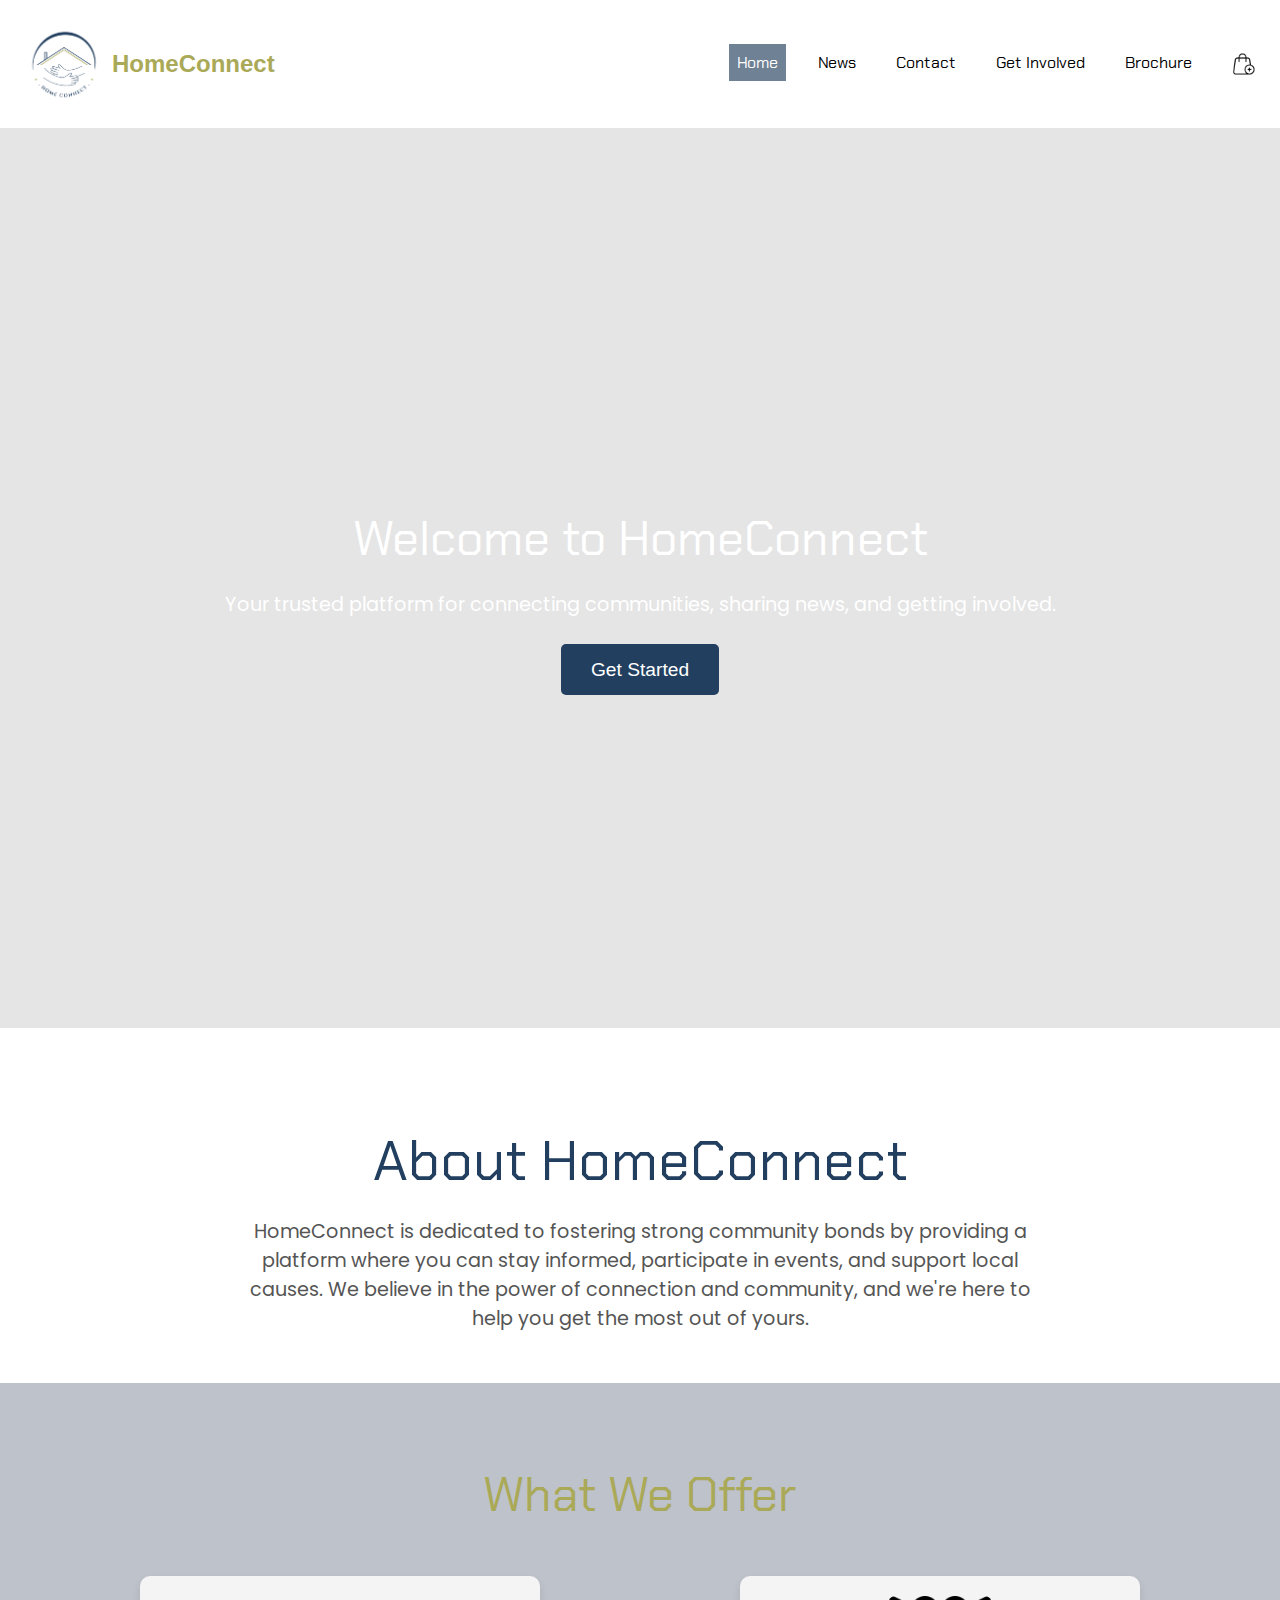
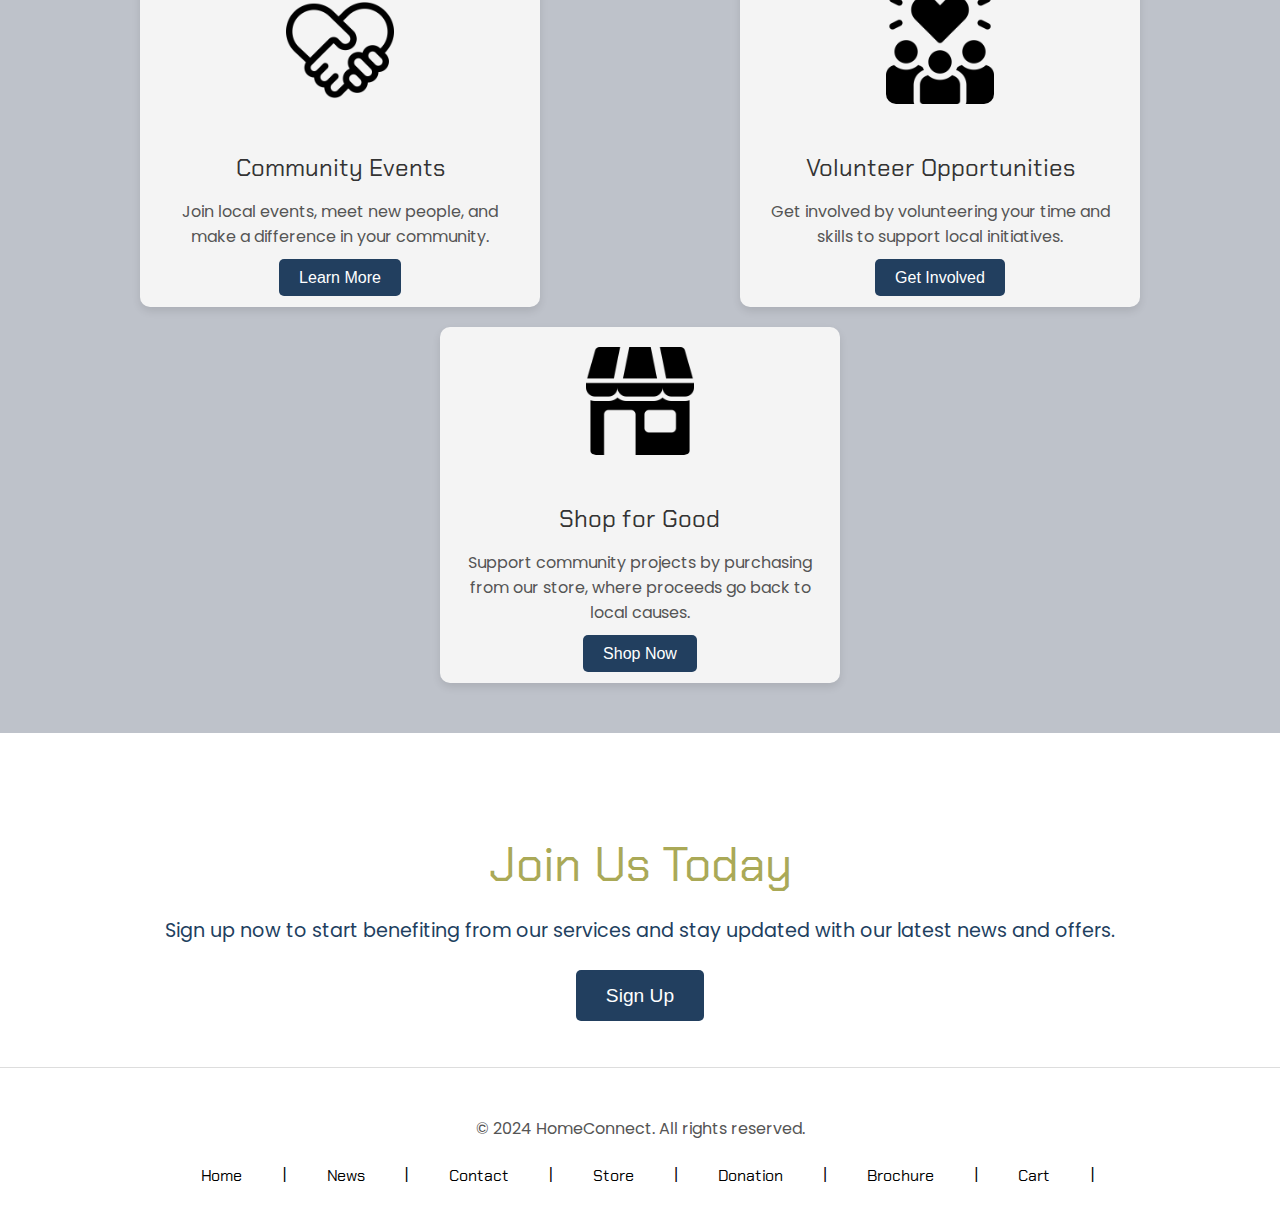
==== index.html @ caae5912 "Rename home.html to index.html" ====
<!DOCTYPE html>
<html lang="en">
<head>
    <meta charset="UTF-8">
    <meta http-equiv="X-UA-Compatible" content="IE=edge">
    <meta name="viewport" content="width=device-width, initial-scale=1.0">
    <link rel="stylesheet" href="css/home.css">
    <link rel="stylesheet" href="css/stylesheet.css">
    <title>HomeConnect</title>
</head>
<body>
    <nav class="navbar">
        <!-- Logo on the right -->
        <div class="nav-logo">
            <img src="logo/Home Connect.png" alt="Home Connect Logo" class="nav-image">
            <span class="nav-title">HomeConnect</span>
        </div>
    
        <!-- Hamburger Menu Icon -->
        <div class="hamburger-menu" id="hamburgerMenu">
            <span></span>
            <span></span>
            <span></span>
        </div>
    
        <ul class="nav-list" id="navList">
            <li class="nav-item"><a class="active" href="home.html">Home</a></li>
            <li class="nav-item"><a href="news.html">News</a></li>
            <li class="nav-item"><a href="contact.html">Contact</a></li>
            <li class="nav-item dropdown">
                <span class="dropdown-toggle">Get Involved</span> 
                <ul class="dropdown-menu">
                    <li><a href="/store.html">Store</a></li>
                    <li><a href="/donation.html">Donation</a></li>
                </ul>
            </li>
            <li class="nav-item"><a href="/brochure.html">Brochure</a></li>
            <li class="nav-item"><a href="/cart.html"><img src="/icons/add-to-cart.png" alt="Image" class="cart-image"></a></li>
        </ul>
    </nav>
    

 <!-- Hero Section -->
 <section class="hero">
    <video autoplay muted loop class="hero-video">
        <source src="videos/6894023-uhd_3840_2160_25fps.mp4" type="video/mp4">
    </video>
    <div class="hero-content">
        <h1>Welcome to HomeConnect</h1>
        <p>Your trusted platform for connecting communities, sharing news, and getting involved.</p>
        <a href="donation.html" class="btn-primary">Get Started</a>
    </div>
</section>

<!-- Introductory Section -->
<section class="intro">
    <div class="container">
        <h2>About HomeConnect</h2>
        <p>HomeConnect is dedicated to fostering strong community bonds by providing a platform where you can stay informed, participate in events, and support local causes. We believe in the power of connection and community, and we're here to help you get the most out of yours.</p>
    </div>
</section>

<!-- Featured Services/Products Section -->
<section class="features">
    <div class="container">
        <h2>What We Offer</h2>
        <div class="feature-grid">
            <div class="feature-item">
                <img src="icons/united.png" alt="Community Events">
                <h3>Community Events</h3>
                <p>Join local events, meet new people, and make a difference in your community.</p>
                <a href="news.html" class="btn-secondary">Learn More</a>
            </div>
            <div class="feature-item">
                <img src="icons/love.png" alt="Volunteer Opportunities">
                <h3>Volunteer Opportunities</h3>
                <p>Get involved by volunteering your time and skills to support local initiatives.</p>
                <a href="donation.html" class="btn-secondary">Get Involved</a>
            </div>
            <div class="feature-item">
                <img src="icons/store.png" alt="Shop for Good">
                <h3>Shop for Good</h3>
                <p>Support community projects by purchasing from our store, where proceeds go back to local causes.</p>
                <a href="store.html" class="btn-secondary">Shop Now</a>
            </div>
        </div>
    </div>
</section>

<!-- Call to Action Section -->
<section class="cta">
    <div class="cta-content">
        <h2>Join Us Today</h2>
        <p>Sign up now to start benefiting from our services and stay updated with our latest news and offers.</p>
        <a href="contact.html" class="btn-primary">Sign Up</a>
    </div>
</section>


    <!-- footer -->
<footer class="footer">
    <div class="footer-container">
        <div class="footer-info">
            <p>&copy; 2024 HomeConnect. All rights reserved.</p>
        </div>
        <nav class="footer-nav">
            <ul class="footer-nav-list">
                <li class="footer-nav-item"><a href="home.html">Home</a></li>|
                <li class="footer-nav-item"><a href="news.html">News</a></li>|
                <li class="footer-nav-item"><a href="contact.html">Contact</a></li>|
                <li class="footer-nav-item"><a href="contact.html">Store</a></li>|
                <li class="footer-nav-item"><a href="contact.html">Donation</a></li>|
                <li  class="footer-nav-item"><a href="brochure.html">Brochure</a></li>|
                <li  class="footer-nav-item"><a href="#cart">Cart</a></li>|
            </ul>
        </nav>
    </div>
</footer>

<script src="java/home.js"></script>
<script src="/java/nav.js"></script>
</body>
</html>
---- css/home.css ----
.container {
    max-width: 1200px;
    margin: 0 auto;
    padding: 20px;
}


/* Burger Menu Styles */
.burger-menu {
    display: none; /* Hide the burger menu by default */
    flex-direction: column;
    cursor: pointer;
}

.burger-menu .bar {
    width: 25px;
    height: 3px;
    background-color: #ffffff;
    margin: 4px 0;
    transition: 0.3s;
}


/* Hero Section */
.hero {
    position: relative;
    height: 100vh; /* Full viewport height */
    display: flex;
    justify-content: center;
    align-items: center;
    text-align: center;
    color: white;
    overflow: hidden; /* Ensures content doesn't overflow */
}

.hero-video {
    position: absolute;
    top: 50%;
    left: 50%;
    width: 100%;
    height: 100%;
    object-fit: cover;
    background-color: rgba(0, 0, 0, 0.1);
    transform: translate(-50%, -50%);
    z-index: -1;  /*Sends video behind content */
}

.hero-content {
    z-index: 1; /* Ensures content is above the video */
}

.hero h1 {
    font-size: 3em;
    margin-bottom: 20px;
    color: white;
}

.hero p {
    font-size: 1.2em;
    margin-bottom: 40px;
    color: white;
}

.btn-primary {
    background-color: #223f5f;
    color: white;
    padding: 15px 30px;
    border-radius: 5px;
    font-size: 1.2em;
}

.btn-primary:hover {
    background-color: #aaa957;
}

/* Introductory Section */
.intro {
    background-color: #ffffff;
    padding: 30px 20px;
    text-align: center;
}

.intro h2 {
    font-size: 3.5em;
    margin-bottom: 20px;
    color: #223f5f;
}

.intro p {
    font-size: 1.2em;
    max-width: 800px;
    margin: 0 auto;
}

/* Featured Services/Products Section */
.features {
    padding: 20px 10px;
    background-color: #bec2ca;
}

.features h2 {
    text-align: center;
    margin-bottom: 40px;
    font-size: 3em;
    color: #aaa957;
}

.feature-grid {
    display: flex;
    justify-content: space-around;
    flex-wrap: wrap;
}

.feature-item {
    background-color: #f4f4f4;
    padding: 20px;
    margin: 10px;
    width: 30%;
    text-align: center;
    border-radius: 10px;
    box-shadow: 0 4px 8px rgba(0, 0, 0, 0.1);
}

.feature-item img {
    max-width: 30%;
    height: auto;
    border-radius: 10px;
    margin-bottom: 20px;
}

.feature-item h3 {
    font-size: 1.5em;
    margin-bottom: 15px;
}

.feature-item p {
    font-size: 1em;
    margin-bottom: 20px;
}

.btn-secondary {
    background-color: #223f5f;
    color: white;
    padding: 10px 20px;
    border-radius: 5px;
    font-size: 1em;
}

.btn-secondary:hover {
    background-color: #aaa957;
}

/* Call to Action Section */
.cta {
    position: relative;
    color: white;
    padding: 60px 20px; /* Adjust the padding as needed */
    text-align: center;
}

.cta-content {
    position: relative;
    z-index: 1; /* Ensures content is above the background image */
}

.cta h2 {
    font-size: 3em;
    margin-bottom: 20px;
    color: #aaa957;
}

.cta p {
    font-size: 1.2em;
    margin-bottom: 40px;
    color: #223f5f;
}

.btn-primary.cta-btn {
    background-color: white;
    color: #223f5f;
    padding: 15px 30px;
    border-radius: 5px;
    font-size: 1.2em;
}

.btn-primary.cta-btn:hover {
    background-color: #f4f4f4;
}



@media (max-width: 768px) {
    .feature-grid {
        flex-direction: column;
        align-items: center;
    }

    .feature-item {
        width: 80%;
        margin-bottom: 20px;
    }

    .footer-container {
        flex-direction: column;
        text-align: center;
    }

    .footer-nav-list {
        flex-direction: column;
    }

    .footer-nav-item {
        margin: 5px 0;
    }
}

/* Responsive styles */
@media (max-width: 768px) {
    .nav-list {
        display: none; /* Hide the nav list on small screens */
        flex-direction: column;
        width: 100%;
        position: absolute;
        top: 100%; /* Adjust based on navbar height */
        left: 0;
        background-color: #aaa957;
        padding: 10px 0;
    }

    .nav-list.active {
        display: flex; /* Show the nav list when active */
    }

    .burger-menu {
        display: flex; /* Show the burger menu icon */
    }
}

/* Optional: Animation for burger menu */
.burger-menu.toggle .bar:nth-child(1) {
    transform: rotate(-45deg) translate(-5px, 6px);
}

.burger-menu.toggle .bar:nth-child(2) {
    opacity: 0;
}

.burger-menu.toggle .bar:nth-child(3) {
    transform: rotate(45deg) translate(-5px, -6px);
}
---- css/stylesheet.css ----
@import url('https://fonts.googleapis.com/css2?family=Chakra+Petch:ital,wght@0,300;0,400;0,500;0,600;0,700;1,300;1,400;1,500;1,600;1,700&display=swap');
@import url('https://fonts.googleapis.com/css2?family=Chakra+Petch:ital,wght@0,300;0,400;0,500;0,600;0,700;1,300;1,400;1,500;1,600;1,700&family=Poppins:ital,wght@0,100;0,200;0,300;0,400;0,500;0,600;0,700;0,800;0,900;1,100;1,200;1,300;1,400;1,500;1,600;1,700;1,800;1,900&display=swap');

body {
    margin: 0;
    font-family: Arial, sans-serif;
}

/* Fonts */
h1 ,h2,h3 {
    font-family: "Chakra Petch", sans-serif;
    font-weight: 400;
    font-style: normal;
    color: #333;
}

p {
    font-family: "Poppins", sans-serif;
    font-weight: 400;
    font-style: normal;
    color: #555;
}


a {
    text-decoration: none;
    color: white;
}



/* Navigation Bar Styling */
.navbar {
    background-color: #ffffff;
    display: flex;
    justify-content: space-between;
    align-items: center;
    padding: 1rem;
}

.nav-logo {
    display: flex;
    align-items: center;
}

/* Image Styling */
.nav-image {
    height: 6rem; 
    object-fit: cover;
}

.nav-title {
    font-size: 1.5em; /* Adjust the size of the HomeConnect text */
    color: #aaa957;
    font-weight: bold;
}

/* Unordered List Styling */
.nav-list {
    list-style-type: none;
    margin: 0;
    padding: 0;
    display: flex;
    gap: 1.5rem; 
}

/* Navigation Items Styling */
.nav-item {
    position: relative;
    padding: 14px 0; 
}

/* Navigation Links Styling */
.nav-item a , .dropdown-toggle{
    font-family: "Chakra Petch", sans-serif;
    color: rgb(0, 0, 0);
    text-decoration: none;
    text-align: center;
    padding: 0.5rem;
    transition: background-color 1s;
}

.navbar .nav-list a ,.dropdown-toggle{
    display: flex;
    align-items: center;
}

/* Hover Effects */
.nav-item a:hover,
.nav-item a.active,
.dropdown-toggle#active {
    background-color: #6F8195;
    color: #ffffff;
}



.cart-image{
    width: 1.5rem; /* Adjust size as needed */
    height: 1.5rem;
}

/* Dropdown Menu */
.dropdown-menu {
    display: none; 
    position: absolute;
    top: 100%; 
    left: 0;
    background-color: #ffffff; /* Add a white background */
    min-width: 160px;
    z-index: 1000; /* Increased z-index to ensure dropdown is above other elements */
    border-radius: 4px;
    padding: 0;
    list-style: none;
    box-shadow: 0 4px 8px rgba(0, 0, 0, 0.1); /* Optional: Add a shadow for better visibility */
}

/* Dropdown Links Styling */
.dropdown-menu li a {
    display: block;
    font-family: "Chakra Petch", sans-serif;
    color: rgb(0, 0, 0);
    text-decoration: none;
    text-align: center;
    padding: 0.5rem;
    transition: background-color 1s;
    
}

/* Hover Effects for Dropdown */
.dropdown-menu li a:hover {
    background-color: #6F8195; 
}

/* Show Dropdown Menu on Hover */
.dropdown:hover .dropdown-menu {
    display: block;
}


/* footer */
.footer {
    background-color: #ffffff; /* Match the background color of the navigation */
    padding: 1.5rem;
    text-align: center;
    border-top: 1px solid #ddd; /* Optional: Add a border at the top */
    display: flex;
    justify-content: center; /* Center the content horizontally */
    align-items: center;
    flex-direction: column; /* Stack elements vertically */
}

.footer-container {
    max-width: 1200px;
    margin: 0 auto;
    padding: 0 1rem;
    display: flex;
    flex-direction: column;
    align-items: center; /* Center items horizontally */
}

.footer-nav {
    margin-bottom: 1rem;
}

.footer-nav .footer-nav-list {
    list-style-type: none;
    margin: 0;
    padding: 0;
    display: flex;
    justify-content: center;
    gap: 1.5rem; /* Space between links */
    flex-wrap: wrap; /* Allow items to wrap on smaller screens */
}

/* Footer Navigation Links Styling */
.footer-nav .footer-nav-list a {
    font-family: "Chakra Petch", sans-serif;
    color: rgb(0, 0, 0); /* Same as navigation text color */
    text-decoration: none;
    text-align: center;
    padding: 0.5rem 1rem;
    border-radius: 0.5rem; /* Rounded corners */
    transition: background-color 0.3s ease; /* Smooth transition for hover effects */
}

.footer-nav .footer-nav-list a:hover {
    background-color: #6F8195; /* Match the hover background color of the navigation */
    color: #ffffff; /* White text on hover */
}

/* Footer Text Styling */
.footer-info {
    font-family: "Chakra Petch", sans-serif;
    color: rgb(0, 0, 0); /* Same as the navigation */
    text-align: center;
    padding: 0.5rem 0;
}

/* Responsive Footer */
@media (max-width: 768px) {
    .footer {
        padding: 1rem;
    }

    .footer-container {
        padding: 0 0.5rem;
    }

    .footer-nav .footer-nav-list {
        flex-direction: row; /* Keep navigation links in rows */
        flex-wrap: wrap; /* Ensure wrapping for small screens */
        justify-content: space-between; /* Distribute links evenly */
    }

    .footer-nav .footer-nav-list a {
        width: 45%; /* Display two links per row on smaller screens */
        padding: 0.5rem 1rem; /* Adjust padding for smaller screens */
    }
}

@media (max-width: 480px) {
    .footer-nav .footer-nav-list {
        gap: 0.75rem; /* Reduce space between links for very small screens */
    }

    .footer-nav .footer-nav-list a {
        width: 48%; /* Ensure two links fit side by side on very small screens */
        font-size: 0.875rem; /* Reduce font size on very small screens */
        padding: 0.25rem 1rem; /* Adjust padding */
    }

    .footer-info {
        font-size: 0.875rem; /* Adjust text size for footer info */
    }
}










/* Hamburger Menu Icon */
.hamburger-menu {
    display: none; 
    cursor: pointer;
    flex-direction: column;
    gap: 5px;
}

.hamburger-menu span {
    display: block;
    width: 25px;
    height: 3px;
    background-color: #333;
    transition: background-color 0.3s ease;
}

/* Show Hamburger Menu on Mobile */
@media (max-width: 768px) {
    .hamburger-menu {
        
        display: flex;
    }

    .nav-list {
        gap:0;
        padding: 0;
        margin-top: 3rem;
        display: none;
        flex-direction: column;
        width: 100%;
        background-color: #ffffff; 
        position: absolute; 
        top: 60px; 
        left: 0;
        z-index: 1000;
        box-shadow: 0 4px 8px rgba(0, 0, 0, 0.1);
    }

    .nav-list.show {
        display: flex; 
    }
    
    .nav-item {
        width: 100%; 
        text-align: left; 
    }
}

.hamburger-menu.active span {
    background-color: #6F8195;}
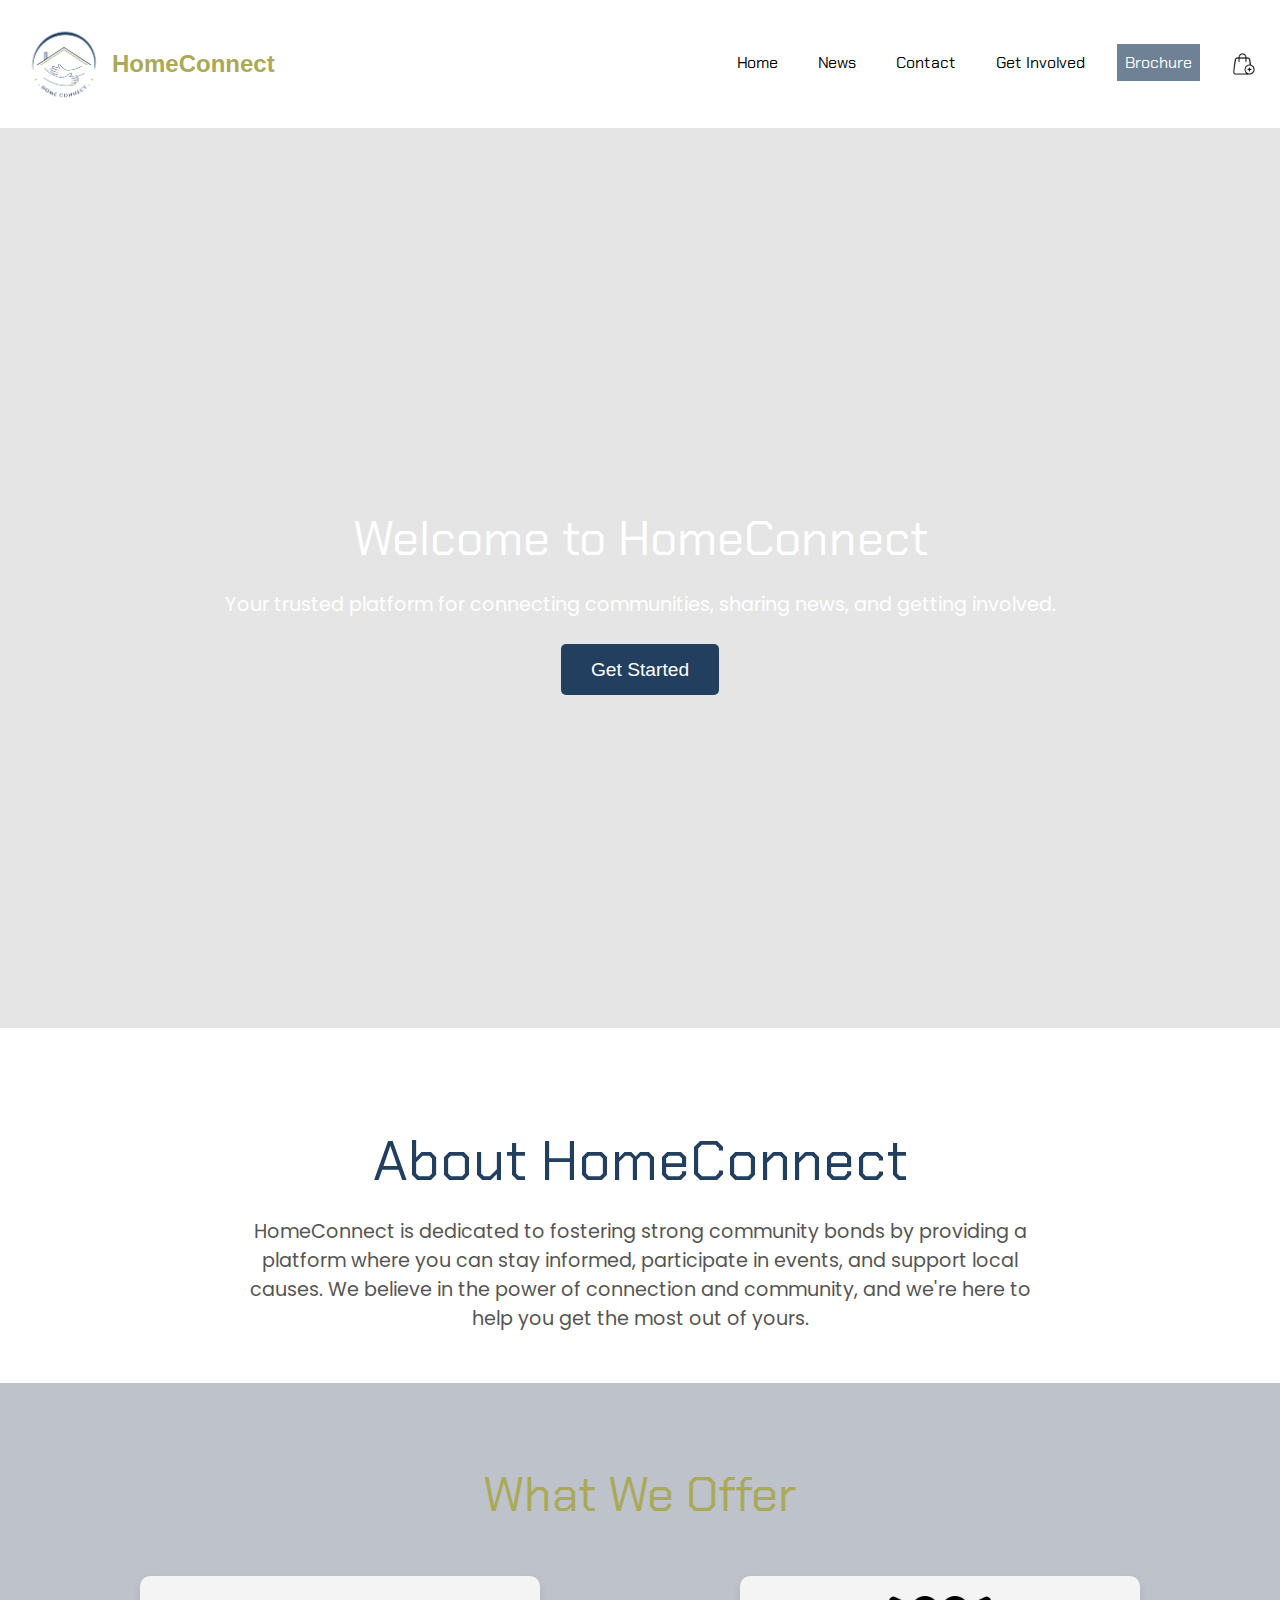
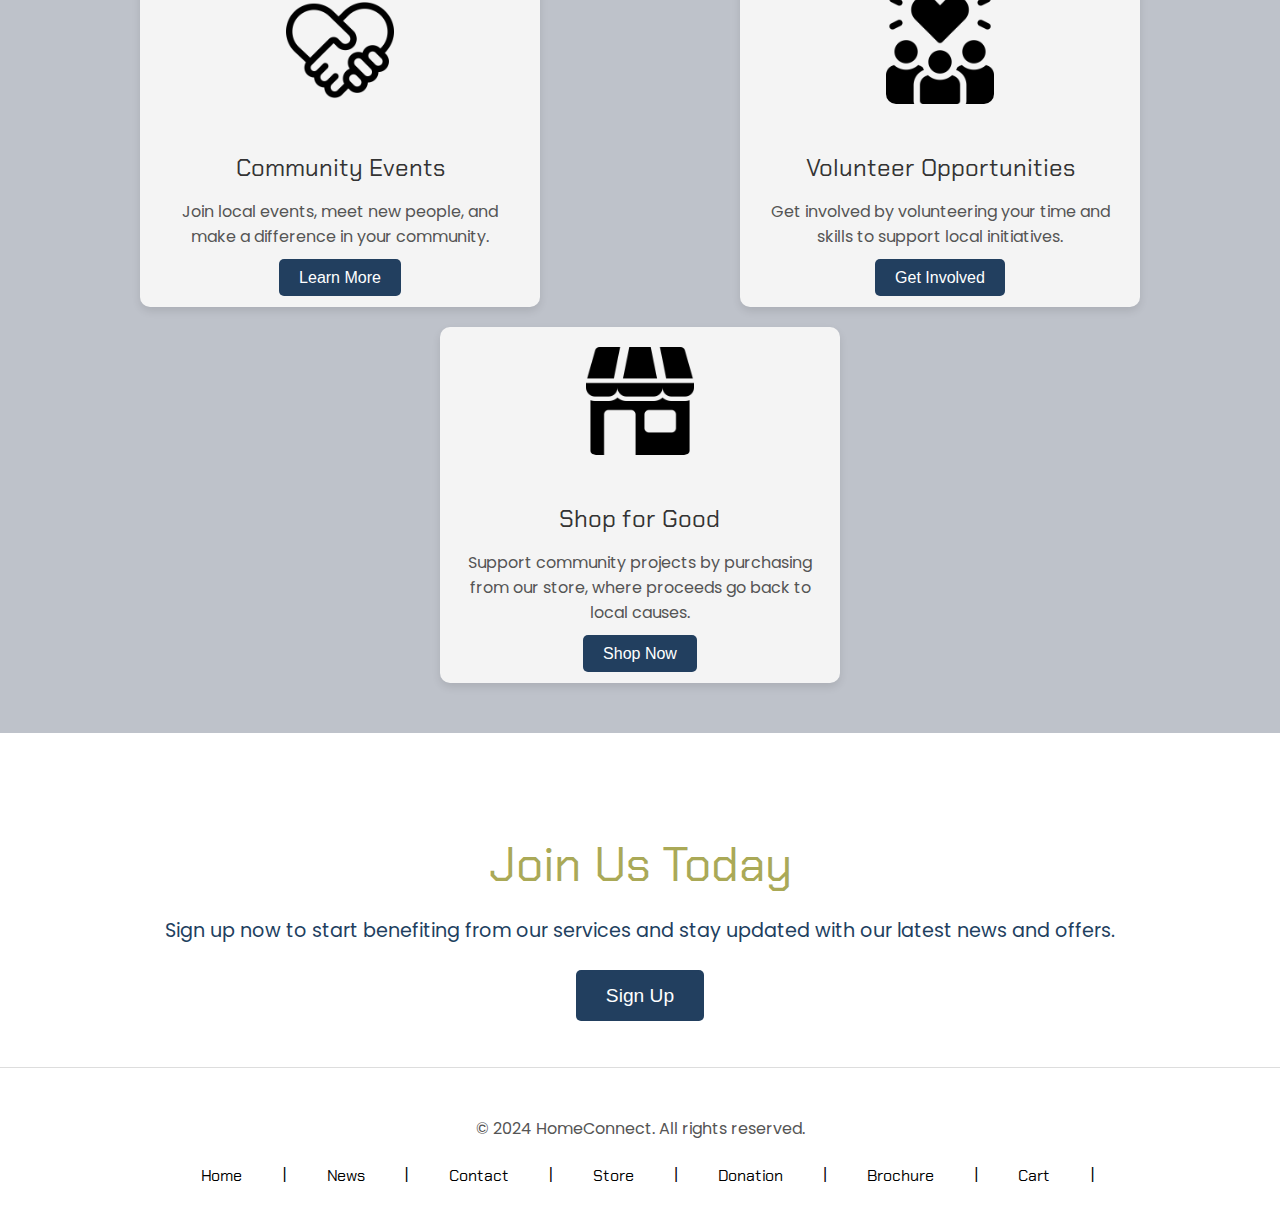
==== commit 8c471c79: "4th commit" ====
--- a/index.html
+++ b/index.html
@@ -9,6 +9,7 @@
     <title>HomeConnect</title>
 </head>
 <body>
+    
     <nav class="navbar">
         <!-- Logo on the right -->
         <div class="nav-logo">
@@ -24,21 +25,20 @@
         </div>
     
         <ul class="nav-list" id="navList">
-            <li class="nav-item"><a class="active" href="home.html">Home</a></li>
+            <li class="nav-item"><a href="home.html">Home</a></li>
             <li class="nav-item"><a href="news.html">News</a></li>
             <li class="nav-item"><a href="contact.html">Contact</a></li>
             <li class="nav-item dropdown">
                 <span class="dropdown-toggle">Get Involved</span> 
                 <ul class="dropdown-menu">
-                    <li><a href="/store.html">Store</a></li>
-                    <li><a href="/donation.html">Donation</a></li>
+                    <li><a href="store.html">Store</a></li>
+                    <li><a href="donation.html">Donation</a></li>
                 </ul>
             </li>
-            <li class="nav-item"><a href="/brochure.html">Brochure</a></li>
-            <li class="nav-item"><a href="/cart.html"><img src="/icons/add-to-cart.png" alt="Image" class="cart-image"></a></li>
+            <li class="nav-item"><a class="active" href="brochure.html">Brochure</a></li>
+            <li class="nav-item"><a  href="cart.html"><img src="icons/add-to-cart.png" alt="Image" class="cart-image"></a></li>
         </ul>
     </nav>
-    
 
  <!-- Hero Section -->
  <section class="hero">
@@ -111,13 +111,13 @@
                 <li class="footer-nav-item"><a href="contact.html">Store</a></li>|
                 <li class="footer-nav-item"><a href="contact.html">Donation</a></li>|
                 <li  class="footer-nav-item"><a href="brochure.html">Brochure</a></li>|
-                <li  class="footer-nav-item"><a href="#cart">Cart</a></li>|
+                <li  class="footer-nav-item"><a href="cart.html">Cart</a></li>|
             </ul>
         </nav>
     </div>
 </footer>
 
 <script src="java/home.js"></script>
-<script src="/java/nav.js"></script>
+<script src="java/nav.js"></script>
 </body>
 </html>
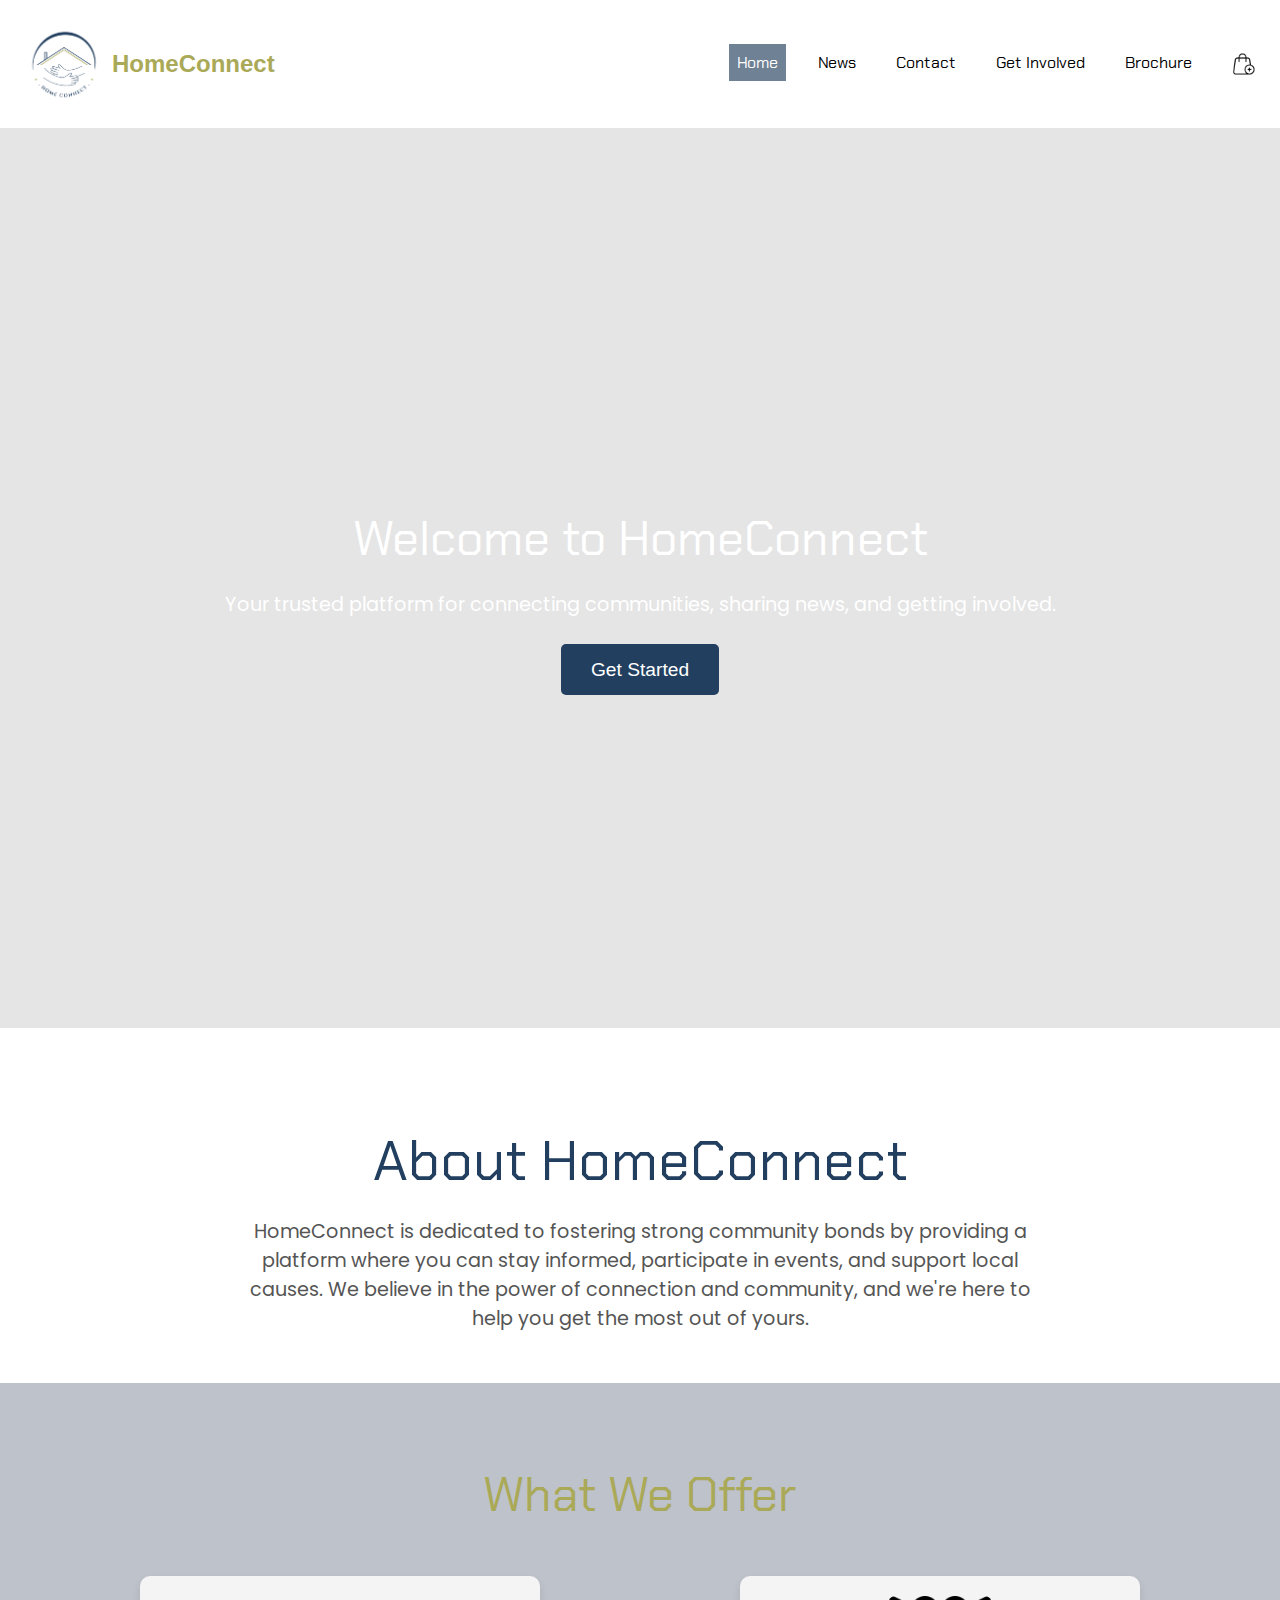
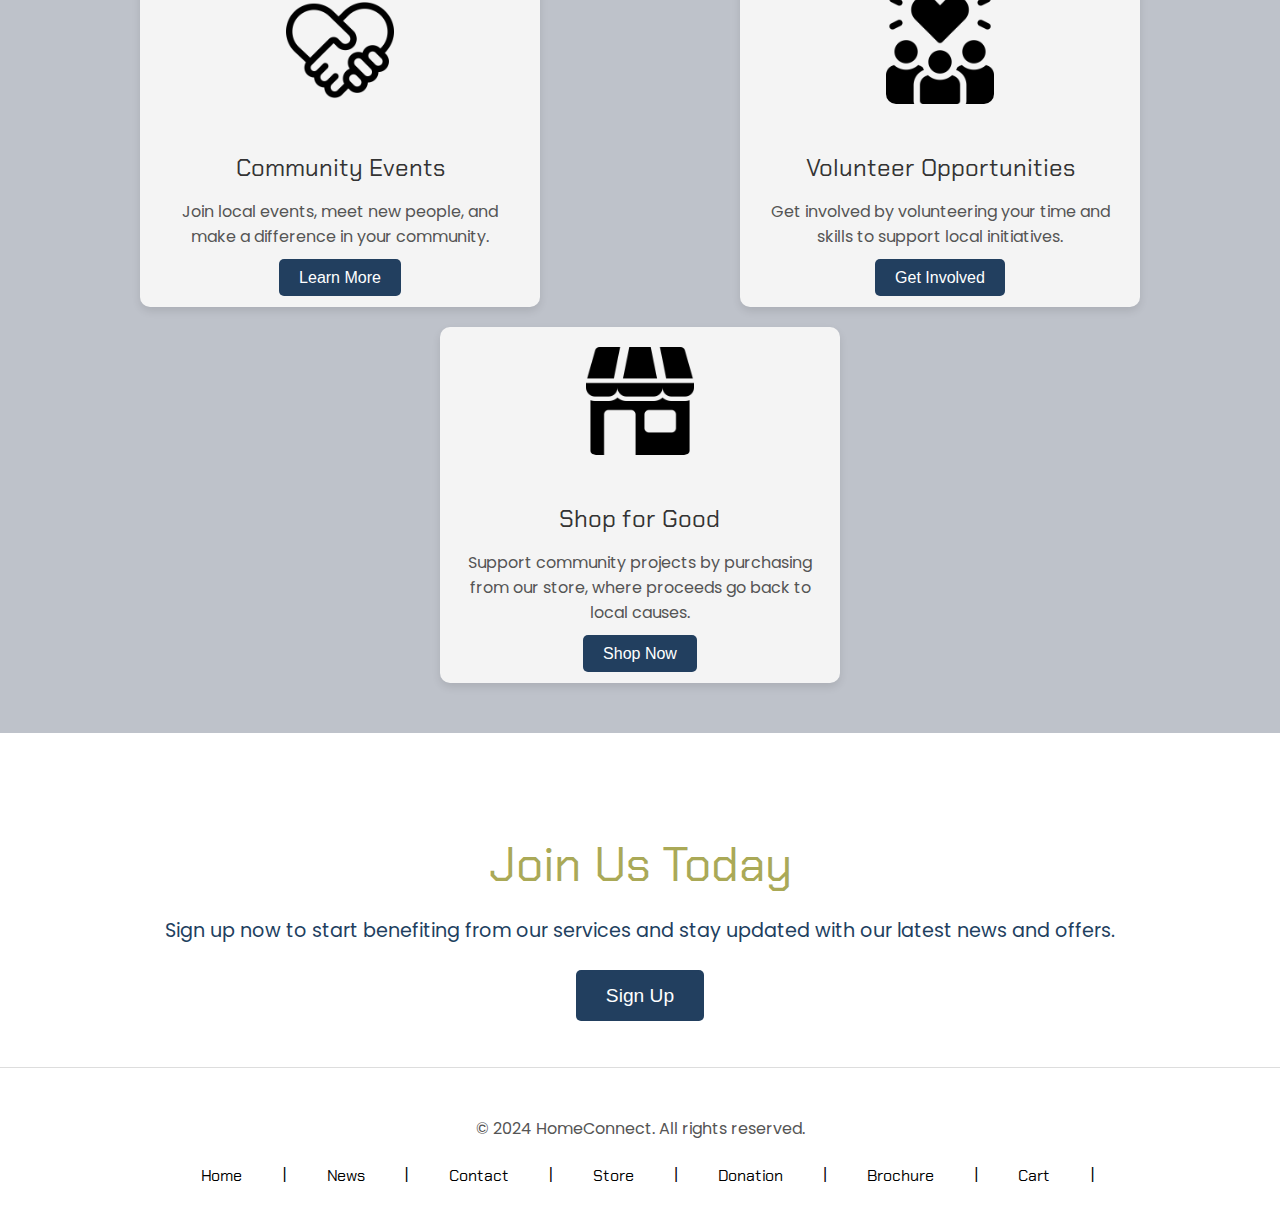
==== commit 3d34c7ff: "9th commit" ====
--- a/index.html
+++ b/index.html
@@ -25,7 +25,7 @@
         </div>
     
         <ul class="nav-list" id="navList">
-            <li class="nav-item"><a href="home.html">Home</a></li>
+            <li class="nav-item"><a class="active" href="index.html">Home</a></li>
             <li class="nav-item"><a href="news.html">News</a></li>
             <li class="nav-item"><a href="contact.html">Contact</a></li>
             <li class="nav-item dropdown">
@@ -35,7 +35,7 @@
                     <li><a href="donation.html">Donation</a></li>
                 </ul>
             </li>
-            <li class="nav-item"><a class="active" href="brochure.html">Brochure</a></li>
+            <li class="nav-item"><a  href="brochure.html">Brochure</a></li>
             <li class="nav-item"><a  href="cart.html"><img src="icons/add-to-cart.png" alt="Image" class="cart-image"></a></li>
         </ul>
     </nav>
@@ -105,7 +105,7 @@
         </div>
         <nav class="footer-nav">
             <ul class="footer-nav-list">
-                <li class="footer-nav-item"><a href="home.html">Home</a></li>|
+                <li class="footer-nav-item"><a href="index.html">Home</a></li>|
                 <li class="footer-nav-item"><a href="news.html">News</a></li>|
                 <li class="footer-nav-item"><a href="contact.html">Contact</a></li>|
                 <li class="footer-nav-item"><a href="contact.html">Store</a></li>|
